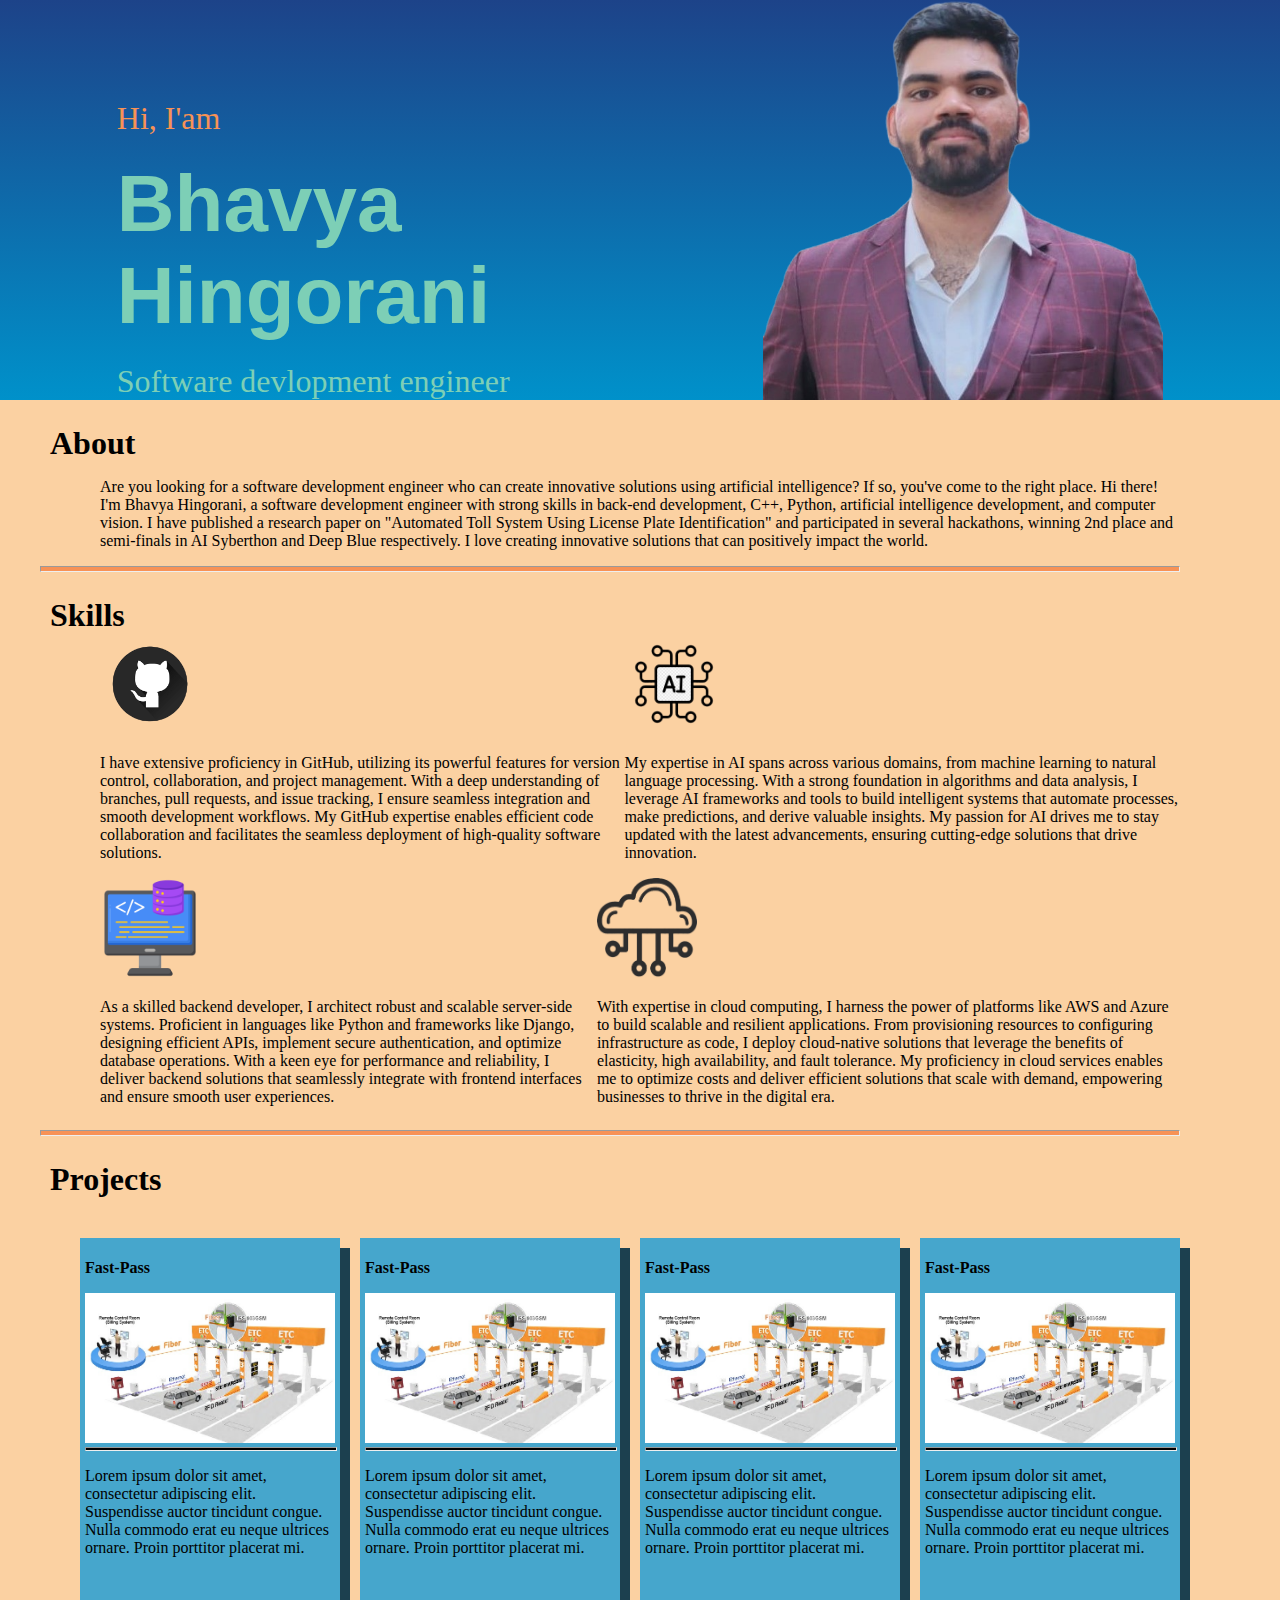
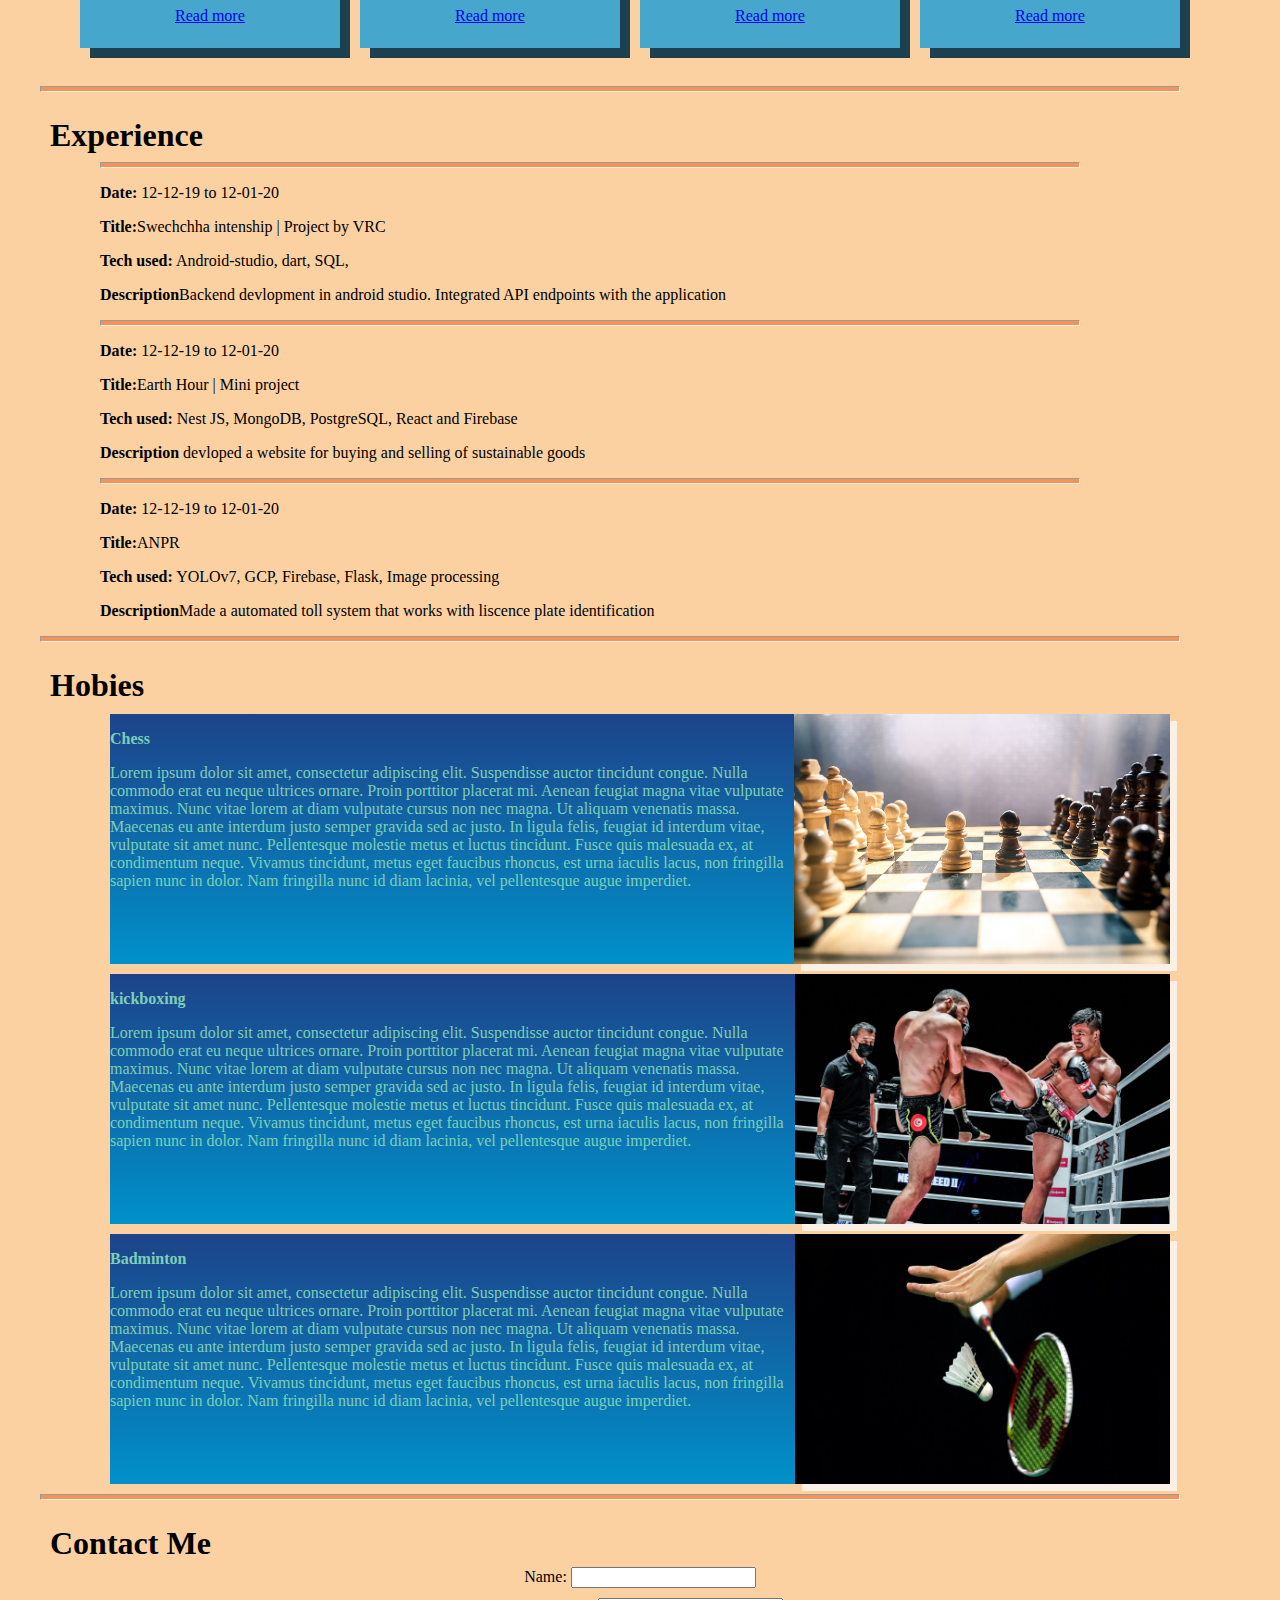
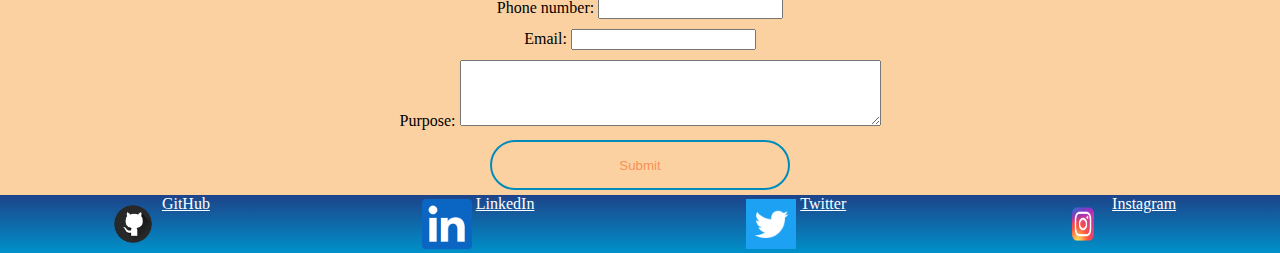
==== index.html @ 4a468c1b "Initial commit" ====
<!DOCTYPE html>
<html>
    <head>
        <title>page</title>
        <link rel="stylesheet" href="index.css">
    </head>

    <body>

        <!-- <aside>
            hello
        </aside> -->
        <header>
            <div class="header-text">
                <div id="hi-iam">Hi, I'am</div>
                <b><div class="name">Bhavya <br> Hingorani</div></b>
                <div id="sde">Software devlopment engineer</div>
            </div>
            <img class="my-pic" src="assets/my-pic.png">
        </header>
        <div class="section about">
            <b><div class="heading">About</div></b>
            <p>Are you looking for a software development engineer who can create innovative solutions using artificial intelligence? If so, you've come to the right place. Hi there! I'm Bhavya Hingorani, a software development engineer with strong skills in back-end development, C++, Python, artificial intelligence development, and computer vision. I have published a research paper on "Automated Toll System Using License Plate Identification" and participated in several hackathons, winning 2nd place and semi-finals in AI Syberthon and Deep Blue respectively. I love creating innovative solutions that can positively impact the world.</p>
        </div>
        <hr>
        <div class="section skills">
            <b><div class="heading">Skills</div></b>
            <div class="first-two-skills">
                <div id="github" class="skill">
                    <img src="assets/github.png">
                    <p>I have extensive proficiency in GitHub, utilizing its powerful features for version control, collaboration, and project management. With a deep understanding of branches, pull requests, and issue tracking, I ensure seamless integration and smooth development workflows. My GitHub expertise enables efficient code collaboration and facilitates the seamless deployment of high-quality software solutions.</p>
                </div>
                <div id="ai-ml" class="skill">
                    <img src="assets/ai.png">
                    <p>My expertise in AI spans across various domains, from machine learning to natural language processing. With a strong foundation in algorithms and data analysis, I leverage AI frameworks and tools to build intelligent systems that automate processes, make predictions, and derive valuable insights. My passion for AI drives me to stay updated with the latest advancements, ensuring cutting-edge solutions that drive innovation.</p>
                </div>
            </div>
            <div class="second-two-skills">
                <div id="backend-devlopment" class="skill">
                    <img src="assets/backend.png">
                    <p>As a skilled backend developer, I architect robust and scalable server-side systems. Proficient in languages like Python and frameworks like Django, designing efficient APIs, implement secure authentication, and optimize database operations. With a keen eye for performance and reliability, I deliver backend solutions that seamlessly integrate with frontend interfaces and ensure smooth user experiences.</p>
                </div>
                <div id="cloud-computing" class="skill">
                    <img src="assets/cloud.png">
                    <p>With expertise in cloud computing, I harness the power of platforms like AWS and Azure to build scalable and resilient applications. From provisioning resources to configuring infrastructure as code, I deploy cloud-native solutions that leverage the benefits of elasticity, high availability, and fault tolerance. My proficiency in cloud services enables me to optimize costs and deliver efficient solutions that scale with demand, empowering businesses to thrive in the digital era.</p>
                </div>
            </div>  
        </div>
        <hr>
        <div class="section">
            <b><div class="heading">Projects</div></b>
                <div class="projects">
                    <div class="anpr project">
                        <b><p>Fast-Pass</p></b>
                        <img src="assets/anpr.jpg">
                        <hr class="project-card-line">
                        <p>Lorem ipsum dolor sit amet, consectetur adipiscing elit. Suspendisse auctor tincidunt congue. Nulla commodo erat eu neque ultrices ornare. Proin porttitor placerat mi.</p><br>
                        <a href="https://github.com/Bhavya-Hingorani?tab=repositories"><p>Read more</p></a>
                    </div>
                    <div class="anpr project">
                        <b><p>Fast-Pass</p></b>
                        <img src="assets/anpr.jpg">
                        <hr class="project-card-line">
                        <p>Lorem ipsum dolor sit amet, consectetur adipiscing elit. Suspendisse auctor tincidunt congue. Nulla commodo erat eu neque ultrices ornare. Proin porttitor placerat mi.</p><br>
                        <a href="https://github.com/Bhavya-Hingorani?tab=repositories"><p>Read more</p></a>
                    </div>
                    <div class="anpr project">
                        <b><p>Fast-Pass</p></b>
                        <img src="assets/anpr.jpg">
                        <hr class="project-card-line">
                        <p>Lorem ipsum dolor sit amet, consectetur adipiscing elit. Suspendisse auctor tincidunt congue. Nulla commodo erat eu neque ultrices ornare. Proin porttitor placerat mi.</p><br>
                        <a href="https://github.com/Bhavya-Hingorani?tab=repositories"><p>Read more</p></a>
                    </div>
                    <div class="anpr project">
                        <b><p>Fast-Pass</p></b>
                        <img src="assets/anpr.jpg">
                        <hr class="project-card-line">
                        <p>Lorem ipsum dolor sit amet, consectetur adipiscing elit. Suspendisse auctor tincidunt congue. Nulla commodo erat eu neque ultrices ornare. Proin porttitor placerat mi.</p><br>
                        <a href="https://github.com/Bhavya-Hingorani?tab=repositories"><p>Read more</p></a>
                    </div>
                </div>
            </div>
        </div>
        <hr>
        <div class="section">
            <b><div class="heading">Experience</div></b>
            <hr class="exp-hr">
            <p><b>Date:</b> 12-12-19 to 12-01-20</p>
            <p><b>Title:</b>Swechchha intenship | Project by VRC</p>
            <p><b>Tech used:</b> Android-studio, dart, SQL, </p>
            <p><b>Description</b>Backend devlopment in android studio. Integrated API endpoints with the application</p>
            <hr class="exp-hr">
            <p><b>Date:</b> 12-12-19 to 12-01-20</p>
            <p><b>Title:</b>Earth Hour | Mini project</p>
            <p><b>Tech used:</b> Nest JS, MongoDB, PostgreSQL, React and Firebase</p>
            <p><b>Description</b> devloped a website for buying and selling of sustainable goods</p>
            <hr class="exp-hr">
            <p><b>Date:</b> 12-12-19 to 12-01-20</p>
            <p><b>Title:</b>ANPR</p>
            <p><b>Tech used:</b> YOLOv7, GCP, Firebase, Flask, Image processing</p>
            <p><b>Description</b>Made a automated toll system that works with liscence plate identification</p>
        </div>
        <hr>
        <div class="section">
            <b><div class="heading">Hobies</div></b>
            <div class="hobby chess">
                <div class="hobby-title-desc">
                    <b><p>Chess</p></b>
                    <p>Lorem ipsum dolor sit amet, consectetur adipiscing elit. Suspendisse auctor tincidunt congue. Nulla commodo erat eu neque ultrices ornare. Proin porttitor placerat mi. Aenean feugiat magna vitae vulputate maximus. Nunc vitae lorem at diam vulputate cursus non nec magna. Ut aliquam venenatis massa. Maecenas eu ante interdum justo semper gravida sed ac justo. In ligula felis, feugiat id interdum vitae, vulputate sit amet nunc. Pellentesque molestie metus et luctus tincidunt. Fusce quis malesuada ex, at condimentum neque. Vivamus tincidunt, metus eget faucibus rhoncus, est urna iaculis lacus, non fringilla sapien nunc in dolor. Nam fringilla nunc id diam lacinia, vel pellentesque augue imperdiet.</p>
                </div>
                <img class="hobby-pics"src="assets/chess.jpg">
            </div>
            <div class="hobby kickboxing">
                <div class="hobby-title-desc">
                    <b><p>kickboxing</p></b>
                    <p>Lorem ipsum dolor sit amet, consectetur adipiscing elit. Suspendisse auctor tincidunt congue. Nulla commodo erat eu neque ultrices ornare. Proin porttitor placerat mi. Aenean feugiat magna vitae vulputate maximus. Nunc vitae lorem at diam vulputate cursus non nec magna. Ut aliquam venenatis massa. Maecenas eu ante interdum justo semper gravida sed ac justo. In ligula felis, feugiat id interdum vitae, vulputate sit amet nunc. Pellentesque molestie metus et luctus tincidunt. Fusce quis malesuada ex, at condimentum neque. Vivamus tincidunt, metus eget faucibus rhoncus, est urna iaculis lacus, non fringilla sapien nunc in dolor. Nam fringilla nunc id diam lacinia, vel pellentesque augue imperdiet.</p>
                </div>
                <img class="hobby-pics"src="assets/kickboxing.jpg">
            </div>
            <div class="hobby Badminton">
                <div class="hobby-title-desc">
                    <b><p>Badminton</p></b>
                    <p>Lorem ipsum dolor sit amet, consectetur adipiscing elit. Suspendisse auctor tincidunt congue. Nulla commodo erat eu neque ultrices ornare. Proin porttitor placerat mi. Aenean feugiat magna vitae vulputate maximus. Nunc vitae lorem at diam vulputate cursus non nec magna. Ut aliquam venenatis massa. Maecenas eu ante interdum justo semper gravida sed ac justo. In ligula felis, feugiat id interdum vitae, vulputate sit amet nunc. Pellentesque molestie metus et luctus tincidunt. Fusce quis malesuada ex, at condimentum neque. Vivamus tincidunt, metus eget faucibus rhoncus, est urna iaculis lacus, non fringilla sapien nunc in dolor. Nam fringilla nunc id diam lacinia, vel pellentesque augue imperdiet.</p>
                </div>
                <img class="hobby-pics"src="assets/badminton.jpg">
            </div>
        </div>
        <hr>
        <div class="section">
            <b><div class="heading">Contact Me</div></b>
            <form>
                <div class="form-item"><Label>Name: <input type="text"></Label></div>
                <div class="form-item"><Label>Phone number: </Label><input type="tel"></div>
                <div class="form-item"><Label>Email: </Label><input type="email"></div>
                <div class="form-item"><Label>Purpose: </Label>  <textarea rows="4" cols="50"></textarea></div>
                <div class="form-item"><button>Submit</button></div>
            </form>
        </div>
        <footer>
            <div>
                <img class="footer-pics" src="assets/github.png"> 
                <a href="https://github.com/cw-bhavya-hingorani">GitHub</a>    
            </div>
            <div>
                <img class="footer-pics" src="assets/socials/linkedin.png"> 
                <a href="https://in.linkedin.com/in/bhavya-hingorani-965230183">LinkedIn</a>
            </div>
            <div>
                <img class="footer-pics" src="assets/socials/twitter.png"> 
                <a href="https://twitter.com/BhavyaHingoran">Twitter</a>
            </div>
            <div>
                <img class="footer-pics" id="instagram" src="assets/socials/instagram.png"> 
                <a href="https://www.instagram.com/kingb047/">Instagram</a>
            </div>
        </footer>
    </body>
</html>
---- index.css ----
body{
    background-color: #fbd1a2;
    margin: 0;
    padding: 0;
}

hr{
    height:4px;
    margin-left: 40px;
    margin-right: 100px;
    color:#f79256;
    background-color:#f79256
}

form{
    display: flex;
    flex-direction: column;
    align-items: center;
    justify-content: space-around;
}

.exp-hr{
    margin-left: 0px;
}

.main{
    display: flex;
    justify-content: space-around;
}

/* aside{
    background-color: cornflowerblue;
    width: 50;
    height: 50px;
} */

header{
    display: flex;
    justify-content: space-around;
    background-image: linear-gradient(#1d4389, #0091ca);
    
}

.header-text{
    display: flex;
    flex-direction: column;
    justify-content: space-between;
    color: #7dcfb6;
}

#hi-iam{
    margin-top: 100px;
    color: #f79256;
    font-size: 4ch;
}

#sde{
    font-size: 4ch;
}


.name{
    font-family: Arial, Helvetica, sans-serif;
    font-size:10ch;
}

.my-pic{
    margin-left: 20px;
    width: 400px;
    height: 400px;
}

.section{
    margin-left: 100px;
    margin-right: 100px;
    margin-top: 25px;
}

.heading{
    font-size: xx-large;
    margin-left: -50px;
}

.skills{
    display: flex;
    margin-left: 100px;
    margin-right: 100px;
    margin-top: 25px;
    flex-direction: column;
}
.skills img{
    height: 100px;
    width: 100px;
}

.first-two-skills{
    display: flex;
    justify-content: space-between;
}

.second-two-skills{
    display: flex;
    justify-content: space-between;
}

.projects{
    display: flex;
    justify-content: space-between;
    margin-left: 0px;
}

.project{
    margin-top: 40px;
    margin-bottom: 30px;
    margin-left: -20px;
    background-color: #46a6cc;
    width: 250px;
    height: 400px;
    padding: 5px;
    box-shadow: 10px 10px #1c404f;
}

.project img{
    width: 250px;
    height: 150px;
}

.project-card-line{
    height:2px;
    color: #000;
    background-color: #000;
    width: 250px;
    margin: 0;
}

.project a p{
    margin-left: 90px;
}

.hobby{
    display: flex;
    justify-content: space-between;
    margin: 10px;
    background-image: linear-gradient(#1d4389, #0091ca);
    color: #7dcfb6;
}

.hobby-pics{
    width: 400px;
    height: 250px;
    box-shadow: 7px 7px linen;
}

.Badminton img{
    width: 375px;
}

.form-item{
    margin: 5px;
}

button {
    width: 300px;
    height: 50px;
    background-color: #fbd1a2; 
    color: #f79256; 
    border: 2px solid #008CBA;
    border-radius: 25px;
}
  
button:hover {
    background-color: #008CBA;
    color: white;
}


footer{
    display: flex;
    justify-content: space-around;
    background-image: linear-gradient(#1d4389, #0091ca);
}
.footer-pics{
    width: 50px;
    height: 50px;
    margin: 4px;
}

footer div{
    display: flex;
}

footer a {
    color: white;
}
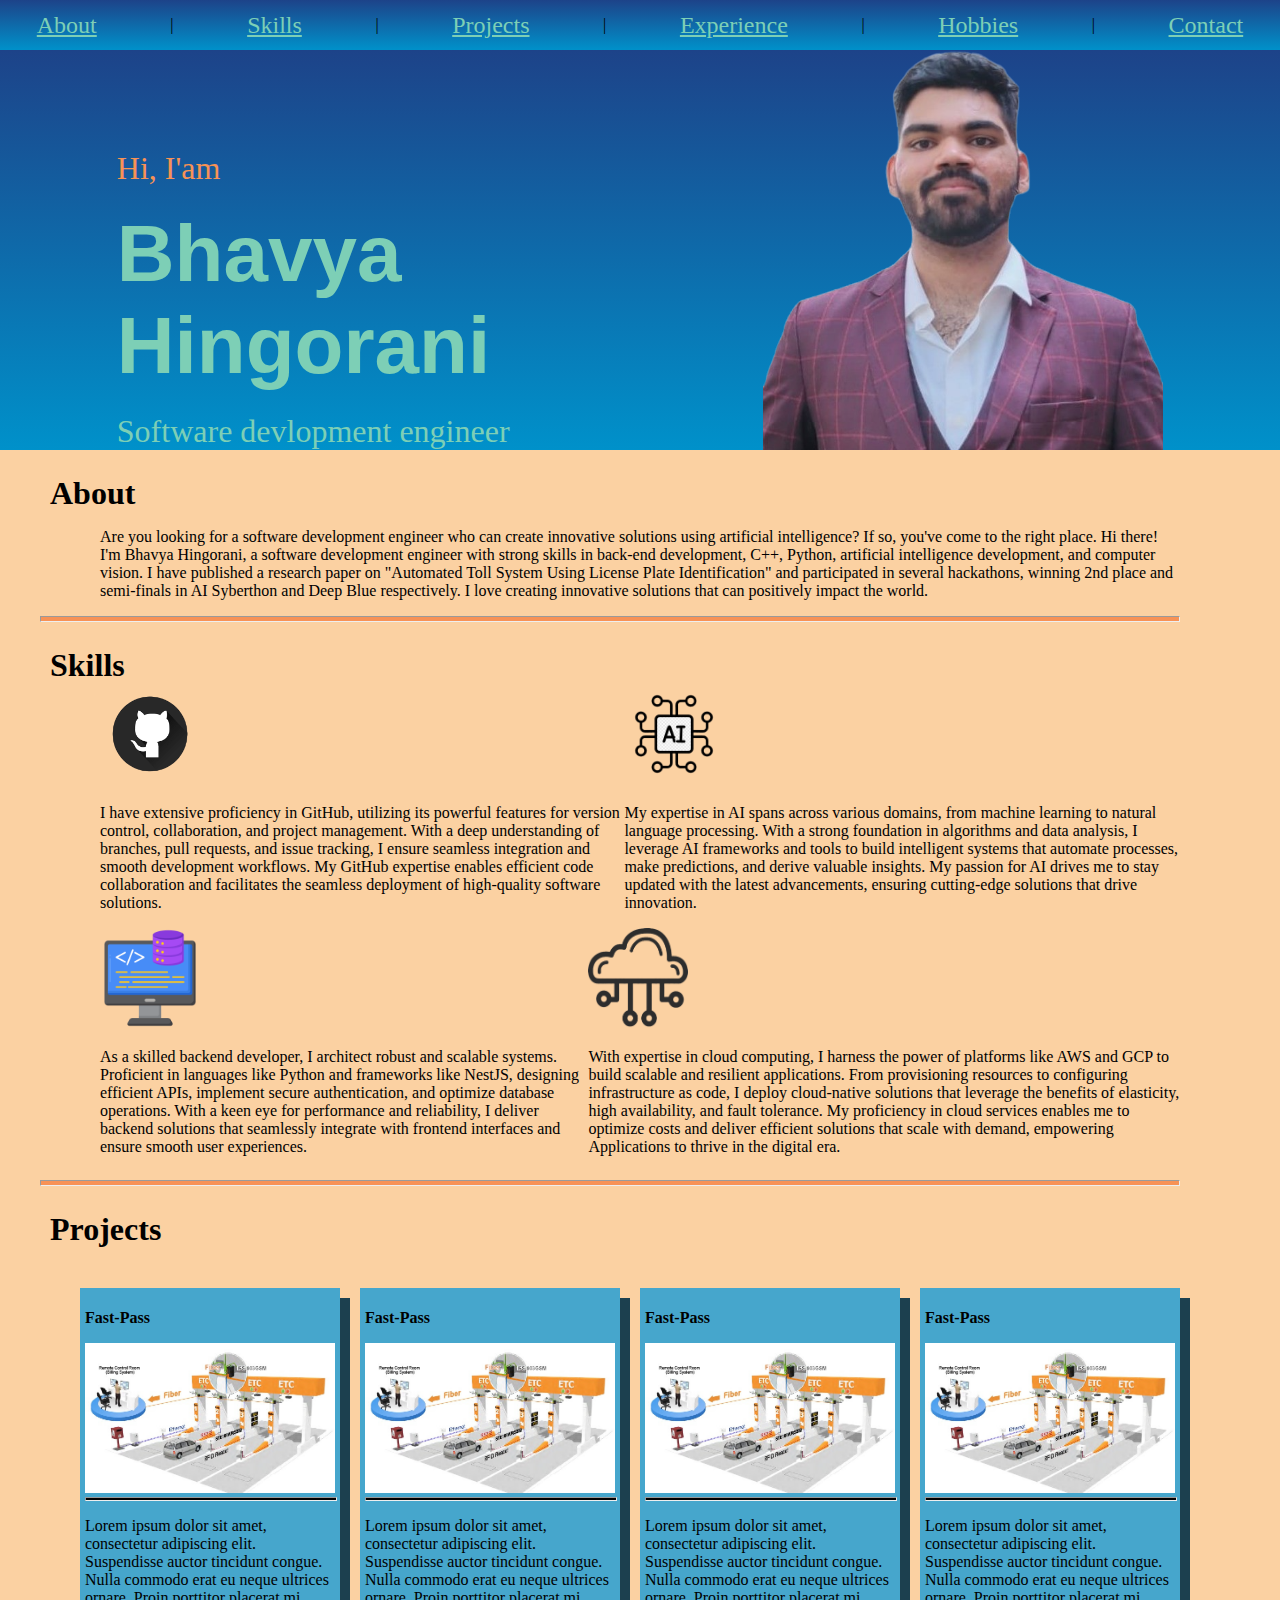
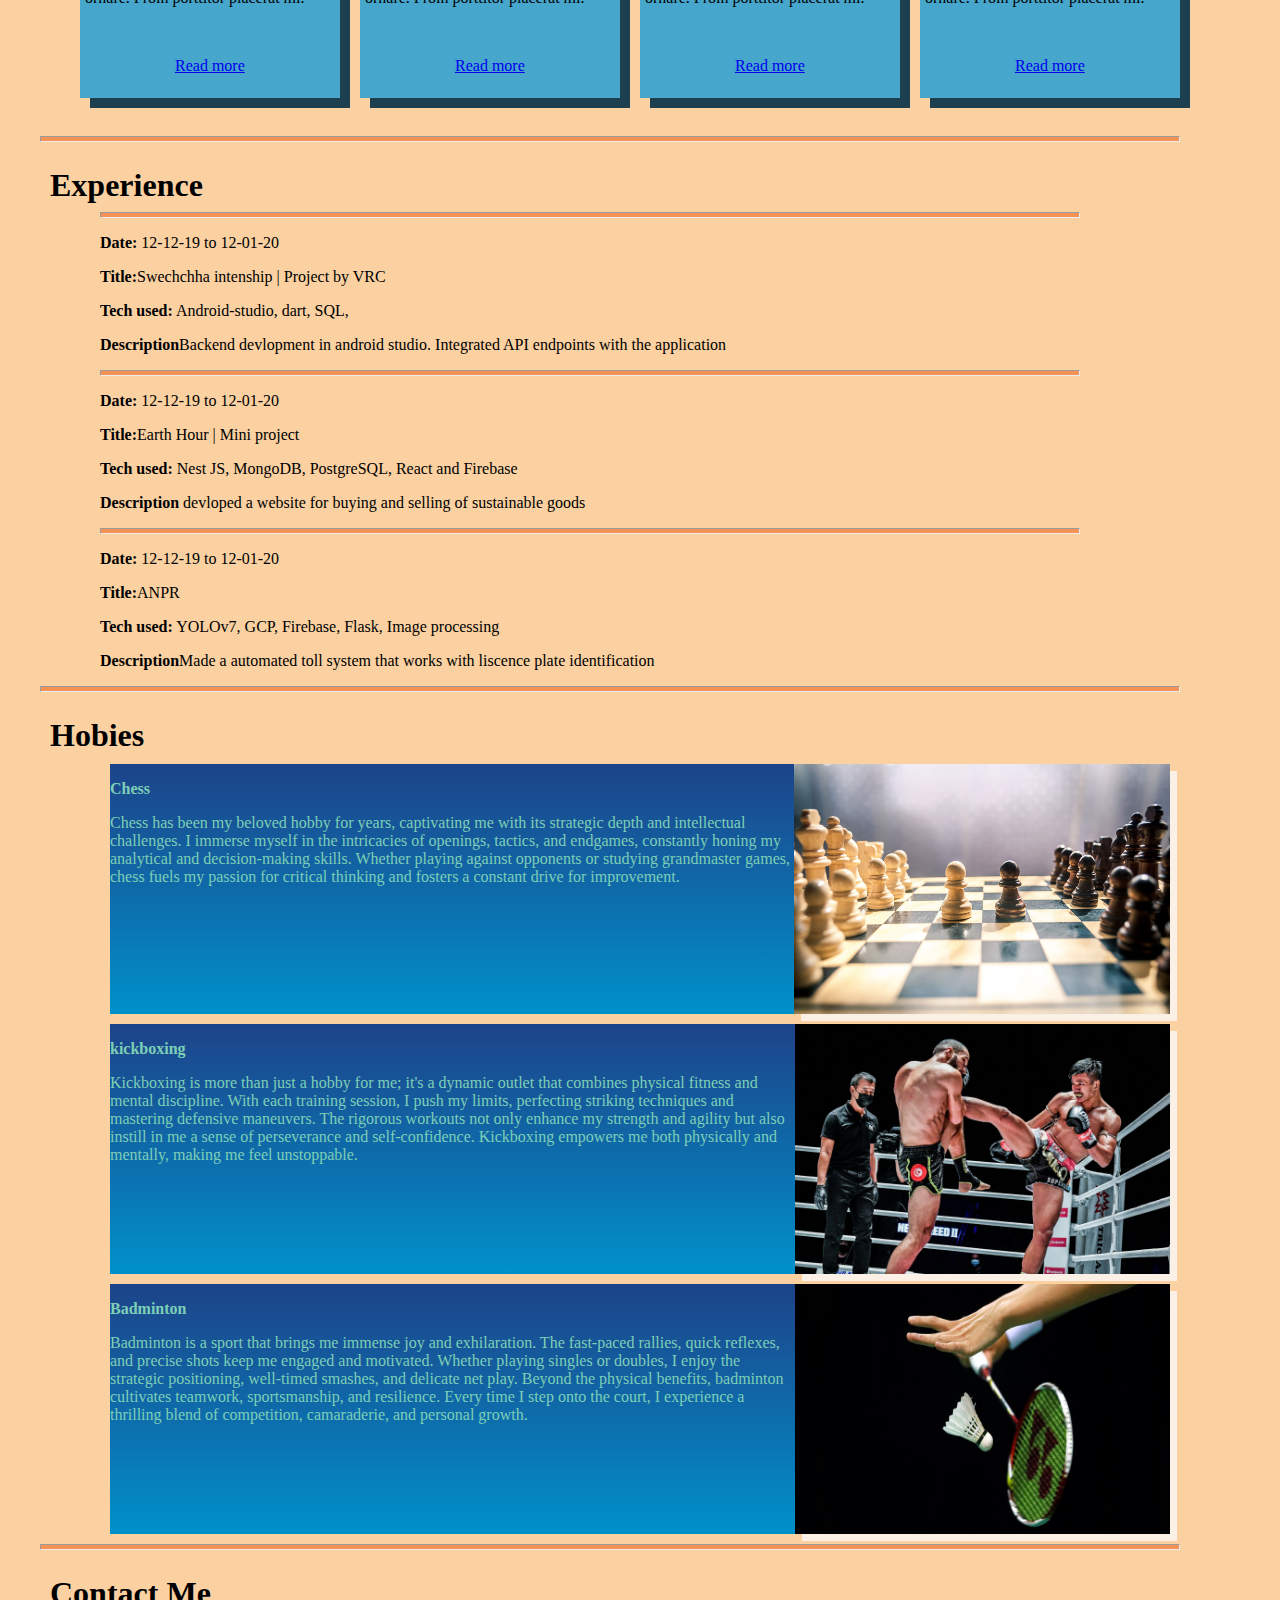
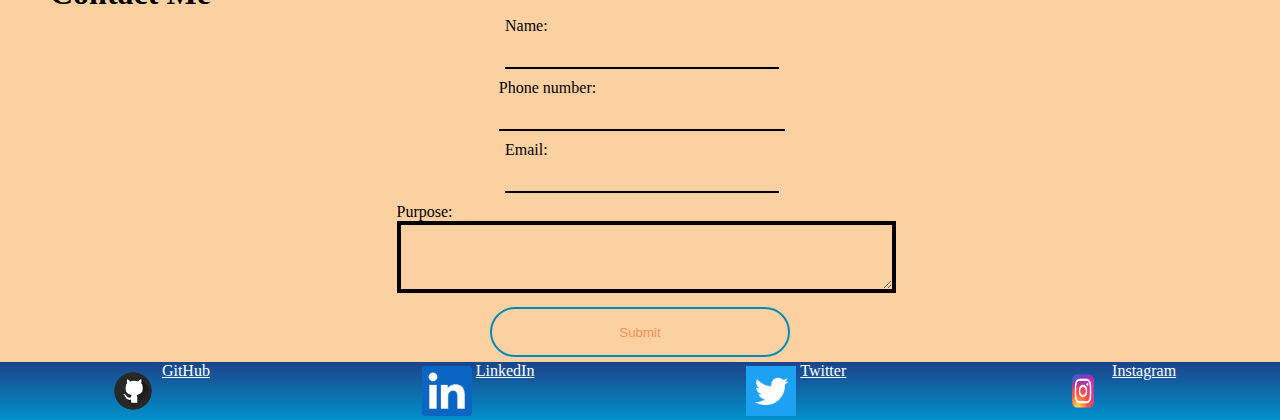
==== commit 95318b16: "Nav bar added" ====
--- a/index.html
+++ b/index.html
@@ -10,6 +10,19 @@
         <!-- <aside>
             hello
         </aside> -->
+        <nav>
+            <a href="#about">About</a>
+            <p>|</p>
+            <a href="#skills">Skills</a>
+            <p>|</p>
+            <a href="#projects">Projects</a>
+            <p>|</p>
+            <a href="#experience">Experience</a>
+            <p>|</p>
+            <a href="#hobbies">Hobbies</a>
+            <p>|</p>
+            <a href="#contact">Contact</a>
+        </nav>
         <header>
             <div class="header-text">
                 <div id="hi-iam">Hi, I'am</div>
@@ -18,12 +31,12 @@
             </div>
             <img class="my-pic" src="assets/my-pic.png">
         </header>
-        <div class="section about">
+        <div class="section about" id="about">
             <b><div class="heading">About</div></b>
             <p>Are you looking for a software development engineer who can create innovative solutions using artificial intelligence? If so, you've come to the right place. Hi there! I'm Bhavya Hingorani, a software development engineer with strong skills in back-end development, C++, Python, artificial intelligence development, and computer vision. I have published a research paper on "Automated Toll System Using License Plate Identification" and participated in several hackathons, winning 2nd place and semi-finals in AI Syberthon and Deep Blue respectively. I love creating innovative solutions that can positively impact the world.</p>
         </div>
         <hr>
-        <div class="section skills">
+        <div class="section skills" id="skills">
             <b><div class="heading">Skills</div></b>
             <div class="first-two-skills">
                 <div id="github" class="skill">
@@ -38,17 +51,17 @@
             <div class="second-two-skills">
                 <div id="backend-devlopment" class="skill">
                     <img src="assets/backend.png">
-                    <p>As a skilled backend developer, I architect robust and scalable server-side systems. Proficient in languages like Python and frameworks like Django, designing efficient APIs, implement secure authentication, and optimize database operations. With a keen eye for performance and reliability, I deliver backend solutions that seamlessly integrate with frontend interfaces and ensure smooth user experiences.</p>
+                    <p>As a skilled backend developer, I architect robust and scalable systems. Proficient in languages like Python and frameworks like NestJS, designing efficient APIs, implement secure authentication, and optimize database operations. With a keen eye for performance and reliability, I deliver backend solutions that seamlessly integrate with frontend interfaces and ensure smooth user experiences.</p>
                 </div>
                 <div id="cloud-computing" class="skill">
                     <img src="assets/cloud.png">
-                    <p>With expertise in cloud computing, I harness the power of platforms like AWS and Azure to build scalable and resilient applications. From provisioning resources to configuring infrastructure as code, I deploy cloud-native solutions that leverage the benefits of elasticity, high availability, and fault tolerance. My proficiency in cloud services enables me to optimize costs and deliver efficient solutions that scale with demand, empowering businesses to thrive in the digital era.</p>
+                    <p>With expertise in cloud computing, I harness the power of platforms like AWS and GCP to build scalable and resilient applications. From provisioning resources to configuring infrastructure as code, I deploy cloud-native solutions that leverage the benefits of elasticity, high availability, and fault tolerance. My proficiency in cloud services enables me to optimize costs and deliver efficient solutions that scale with demand, empowering Applications to thrive in the digital era.</p>
                 </div>
             </div>  
         </div>
         <hr>
         <div class="section">
-            <b><div class="heading">Projects</div></b>
+            <b><div class="heading" id="projects">Projects</div></b>
                 <div class="projects">
                     <div class="anpr project">
                         <b><p>Fast-Pass</p></b>
@@ -82,7 +95,7 @@
             </div>
         </div>
         <hr>
-        <div class="section">
+        <div class="section" id="experience">
             <b><div class="heading">Experience</div></b>
             <hr class="exp-hr">
             <p><b>Date:</b> 12-12-19 to 12-01-20</p>
@@ -101,37 +114,37 @@
             <p><b>Description</b>Made a automated toll system that works with liscence plate identification</p>
         </div>
         <hr>
-        <div class="section">
+        <div class="section" id="hobbies">
             <b><div class="heading">Hobies</div></b>
             <div class="hobby chess">
                 <div class="hobby-title-desc">
                     <b><p>Chess</p></b>
-                    <p>Lorem ipsum dolor sit amet, consectetur adipiscing elit. Suspendisse auctor tincidunt congue. Nulla commodo erat eu neque ultrices ornare. Proin porttitor placerat mi. Aenean feugiat magna vitae vulputate maximus. Nunc vitae lorem at diam vulputate cursus non nec magna. Ut aliquam venenatis massa. Maecenas eu ante interdum justo semper gravida sed ac justo. In ligula felis, feugiat id interdum vitae, vulputate sit amet nunc. Pellentesque molestie metus et luctus tincidunt. Fusce quis malesuada ex, at condimentum neque. Vivamus tincidunt, metus eget faucibus rhoncus, est urna iaculis lacus, non fringilla sapien nunc in dolor. Nam fringilla nunc id diam lacinia, vel pellentesque augue imperdiet.</p>
+                    <p>Chess has been my beloved hobby for years, captivating me with its strategic depth and intellectual challenges. I immerse myself in the intricacies of openings, tactics, and endgames, constantly honing my analytical and decision-making skills. Whether playing against opponents or studying grandmaster games, chess fuels my passion for critical thinking and fosters a constant drive for improvement.</p>
                 </div>
                 <img class="hobby-pics"src="assets/chess.jpg">
             </div>
             <div class="hobby kickboxing">
                 <div class="hobby-title-desc">
                     <b><p>kickboxing</p></b>
-                    <p>Lorem ipsum dolor sit amet, consectetur adipiscing elit. Suspendisse auctor tincidunt congue. Nulla commodo erat eu neque ultrices ornare. Proin porttitor placerat mi. Aenean feugiat magna vitae vulputate maximus. Nunc vitae lorem at diam vulputate cursus non nec magna. Ut aliquam venenatis massa. Maecenas eu ante interdum justo semper gravida sed ac justo. In ligula felis, feugiat id interdum vitae, vulputate sit amet nunc. Pellentesque molestie metus et luctus tincidunt. Fusce quis malesuada ex, at condimentum neque. Vivamus tincidunt, metus eget faucibus rhoncus, est urna iaculis lacus, non fringilla sapien nunc in dolor. Nam fringilla nunc id diam lacinia, vel pellentesque augue imperdiet.</p>
+                    <p>Kickboxing is more than just a hobby for me; it's a dynamic outlet that combines physical fitness and mental discipline. With each training session, I push my limits, perfecting striking techniques and mastering defensive maneuvers. The rigorous workouts not only enhance my strength and agility but also instill in me a sense of perseverance and self-confidence. Kickboxing empowers me both physically and mentally, making me feel unstoppable.</p>
                 </div>
                 <img class="hobby-pics"src="assets/kickboxing.jpg">
             </div>
             <div class="hobby Badminton">
                 <div class="hobby-title-desc">
                     <b><p>Badminton</p></b>
-                    <p>Lorem ipsum dolor sit amet, consectetur adipiscing elit. Suspendisse auctor tincidunt congue. Nulla commodo erat eu neque ultrices ornare. Proin porttitor placerat mi. Aenean feugiat magna vitae vulputate maximus. Nunc vitae lorem at diam vulputate cursus non nec magna. Ut aliquam venenatis massa. Maecenas eu ante interdum justo semper gravida sed ac justo. In ligula felis, feugiat id interdum vitae, vulputate sit amet nunc. Pellentesque molestie metus et luctus tincidunt. Fusce quis malesuada ex, at condimentum neque. Vivamus tincidunt, metus eget faucibus rhoncus, est urna iaculis lacus, non fringilla sapien nunc in dolor. Nam fringilla nunc id diam lacinia, vel pellentesque augue imperdiet.</p>
+                    <p>Badminton is a sport that brings me immense joy and exhilaration. The fast-paced rallies, quick reflexes, and precise shots keep me engaged and motivated. Whether playing singles or doubles, I enjoy the strategic positioning, well-timed smashes, and delicate net play. Beyond the physical benefits, badminton cultivates teamwork, sportsmanship, and resilience. Every time I step onto the court, I experience a thrilling blend of competition, camaraderie, and personal growth.</p>
                 </div>
                 <img class="hobby-pics"src="assets/badminton.jpg">
             </div>
         </div>
         <hr>
-        <div class="section">
+        <div class="section" id="contact">
             <b><div class="heading">Contact Me</div></b>
             <form>
-                <div class="form-item"><Label>Name: <input type="text"></Label></div>
+                <div class="form-item short"><Label>Name: <input type="text"></Label></div>
                 <div class="form-item"><Label>Phone number: </Label><input type="tel"></div>
-                <div class="form-item"><Label>Email: </Label><input type="email"></div>
+                <div class="form-item short"><Label>Email: </Label><input type="email"></div>
                 <div class="form-item"><Label>Purpose: </Label>  <textarea rows="4" cols="50"></textarea></div>
                 <div class="form-item"><button>Submit</button></div>
             </form>
--- a/index.css
+++ b/index.css
@@ -17,6 +17,25 @@
     flex-direction: column;
     align-items: center;
     justify-content: space-around;
+}
+
+nav{
+    display: flex;
+    position:sticky;
+    top: 0;
+    justify-content: space-around;
+    align-items: center;
+    background-image: linear-gradient(#1d4389, #0091ca);
+    height: 50px;
+}
+
+nav a{
+    font-size: 3ch;
+    color: #7dcfb6;
+}
+
+nav a:hover{
+    color: #1d4389;
 }
 
 .exp-hr{
@@ -191,4 +210,23 @@
 
 footer a {
     color: white;
+}
+
+input{
+    border: 0px;
+    border-bottom: 2px solid #000;
+    background-color: #fbd1a2;
+    width: 100%;
+    height: 30px;
+}
+
+textarea{
+    border: 4px solid #000;
+    background-color: #fbd1a2;
+    width: 100%;
+    height: 100%;
+}
+
+.short{
+    width: 25%;
 }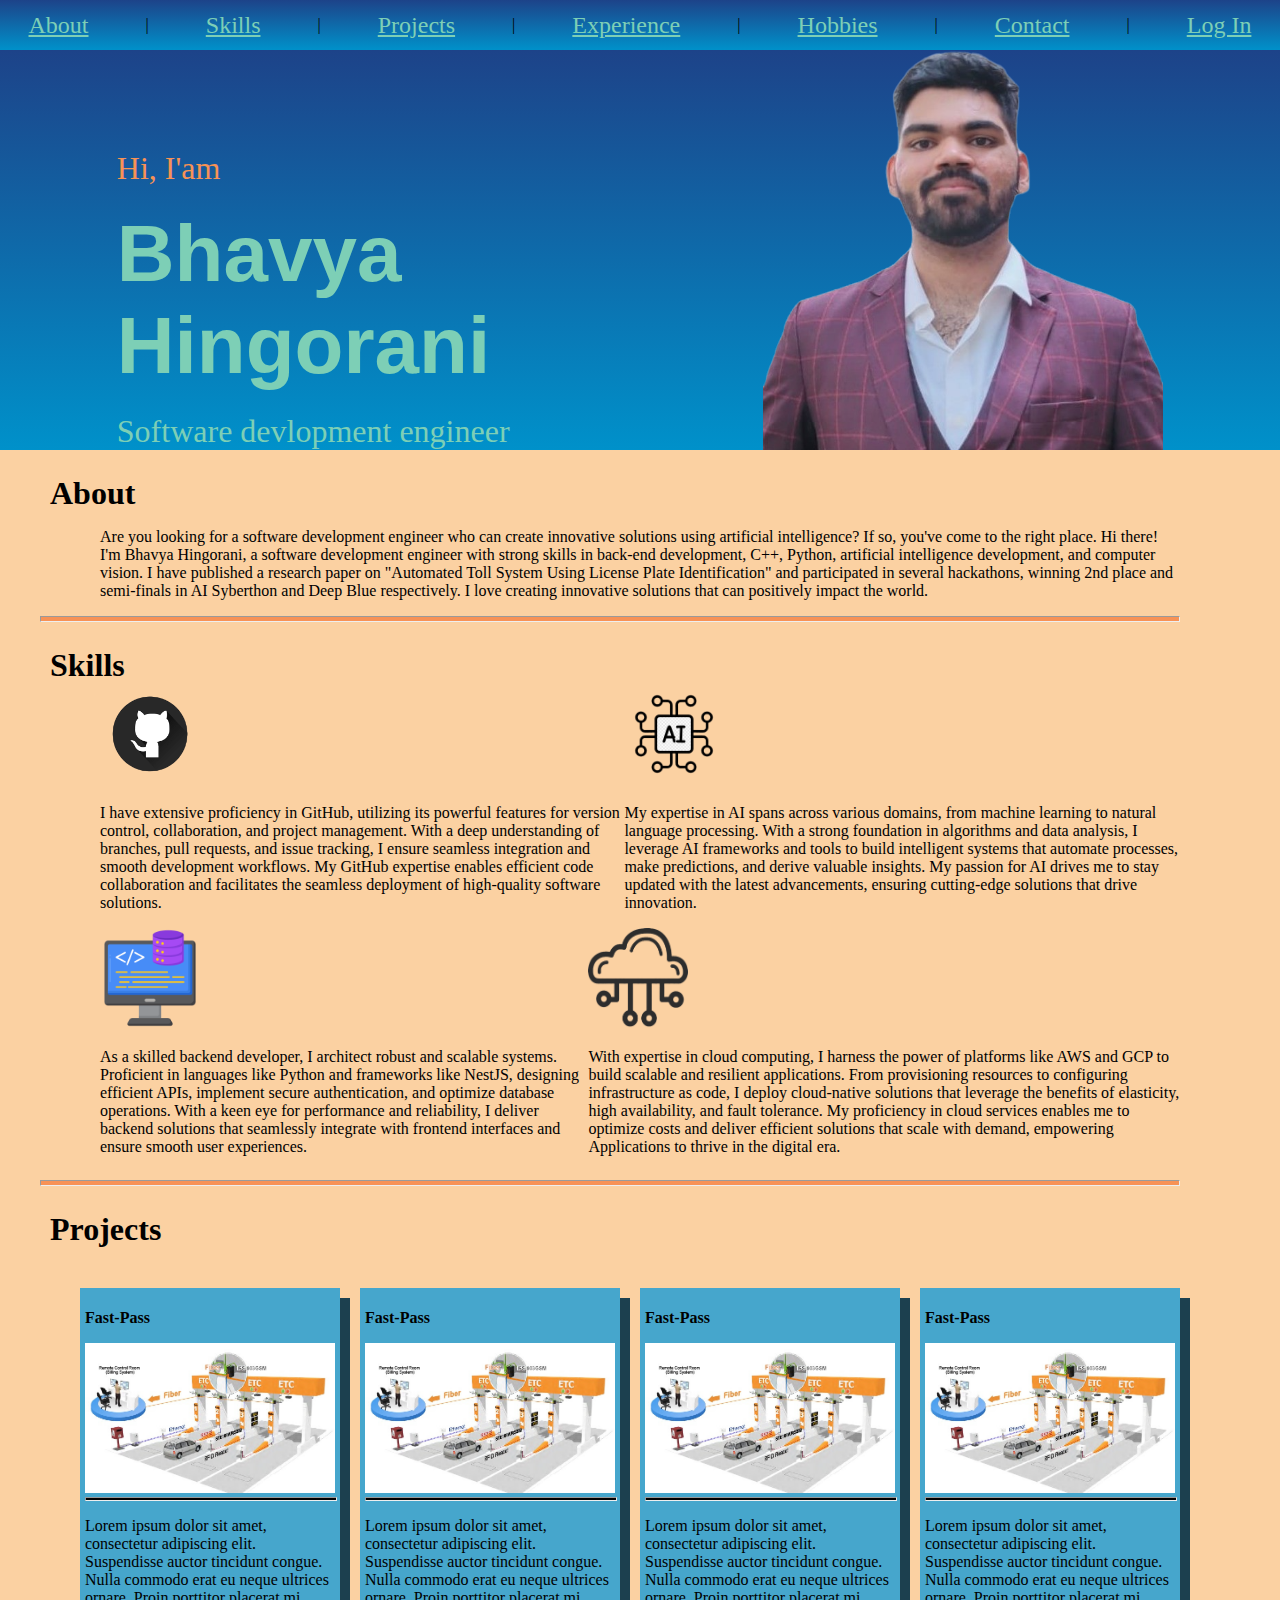
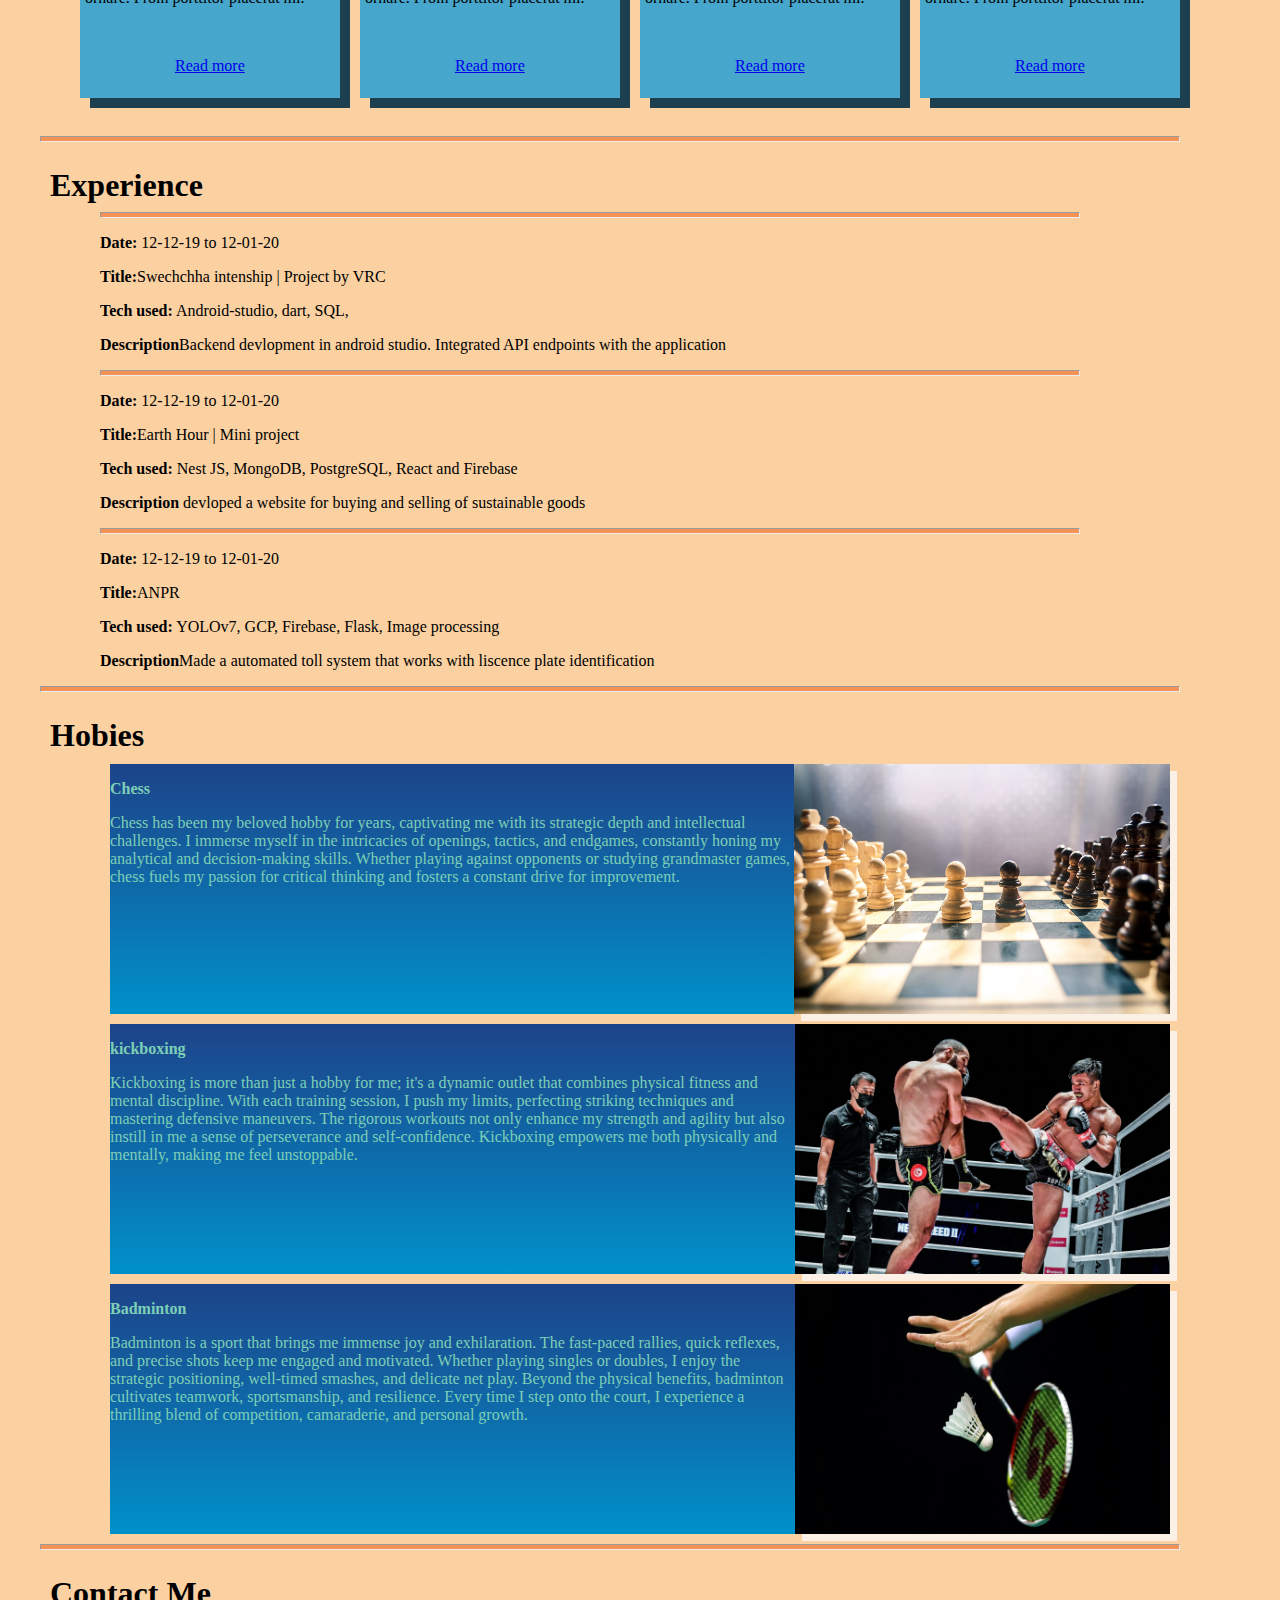
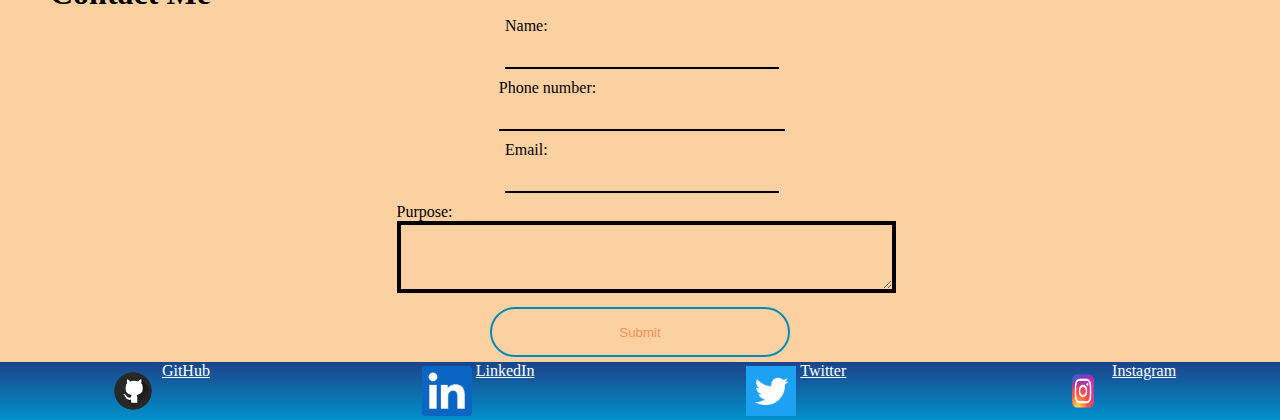
==== commit f9711643: "sign up form added" ====
--- a/index.html
+++ b/index.html
@@ -1,7 +1,7 @@
 <!DOCTYPE html>
 <html>
     <head>
-        <title>page</title>
+        <title>Bhavya Hingorani portfolio</title>
         <link rel="stylesheet" href="index.css">
     </head>
 
@@ -22,6 +22,8 @@
             <a href="#hobbies">Hobbies</a>
             <p>|</p>
             <a href="#contact">Contact</a>
+            <p>|</p>
+            <a href="form/form.html">Log In</a>
         </nav>
         <header>
             <div class="header-text">
@@ -168,4 +170,10 @@
             </div>
         </footer>
     </body>
+    <script>
+        // alert("Hello~");
+        // for(var i=0;i>=0;i++){
+        //     console.log("Hello");
+        // }
+    </script>
 </html>